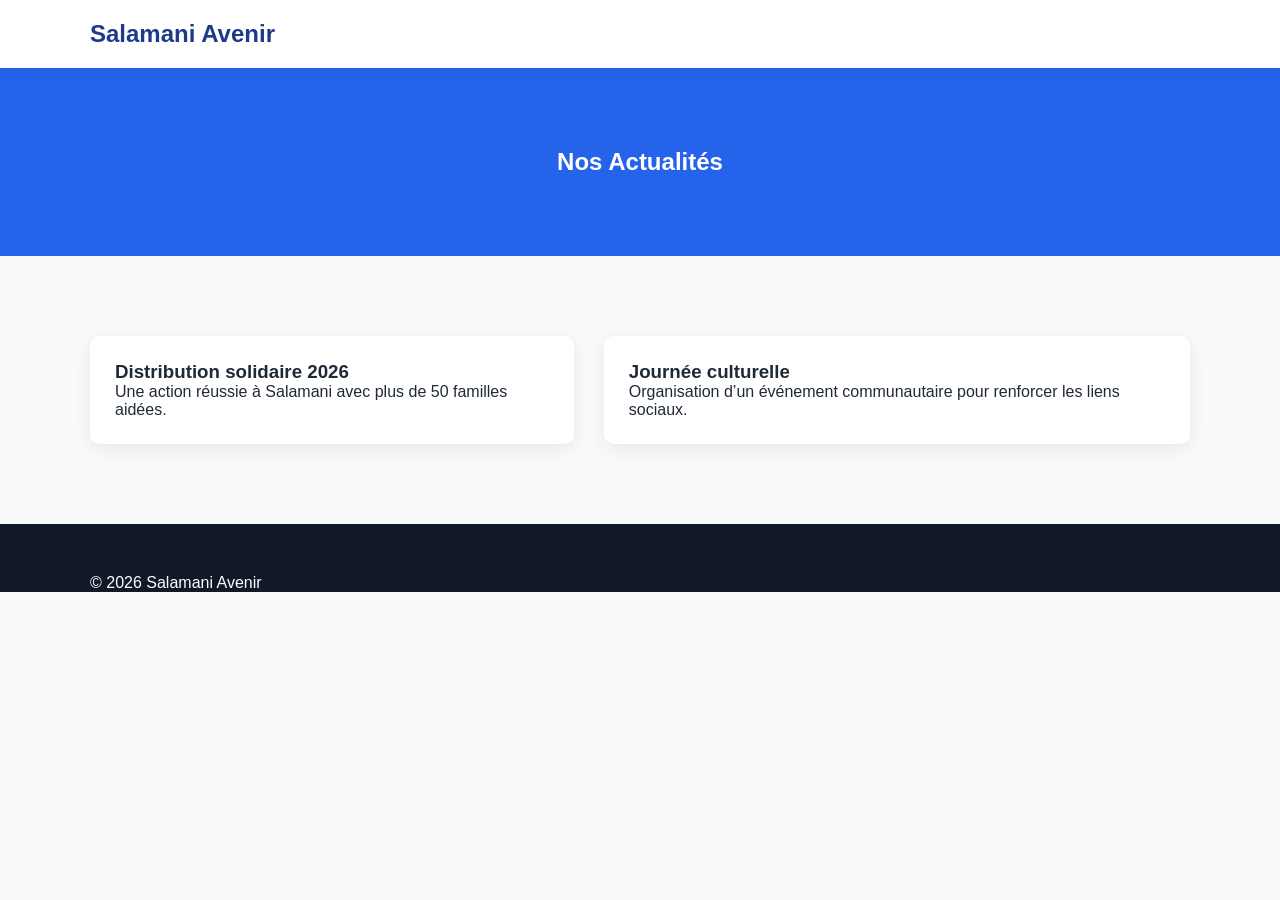
==== actualites.html @ 1fcb912e "Add files via upload Site officiel de l’association Salamani Avenir, présentant ses missions, action" ====
<!DOCTYPE html>
<html lang="fr">
<head>
<meta charset="UTF-8">
<meta name="viewport" content="width=device-width, initial-scale=1.0">
<title>Actualités - Salamani Avenir</title>
<link rel="stylesheet" href="style.css">
</head>

<body>

<header class="header">
<div class="container nav-container">
    <div class="logo">Salamani Avenir</div>
</div>
</header>

<section class="page-hero">
<div class="container">
    <h1>Nos Actualités</h1>
</div>
</section>

<section class="news-section">
<div class="container news-grid">

    <div class="news-card">
        <h3>Distribution solidaire 2026</h3>
        <p>Une action réussie à Salamani avec plus de 50 familles aidées.</p>
    </div>

    <div class="news-card">
        <h3>Journée culturelle</h3>
        <p>Organisation d’un événement communautaire pour renforcer les liens sociaux.</p>
    </div>

</div>
</section>

<footer>
<div class="container">
    © 2026 Salamani Avenir
</div>
</footer>

</body>
</html>
---- style.css ----
* {
    margin: 0;
    padding: 0;
    box-sizing: border-box;
}

body {
    font-family: 'Poppins', sans-serif;
    background: #f8fafc;
    color: #1f2937;
}

.container {
    width: 90%;
    max-width: 1100px;
    margin: auto;
}

/* HEADER */
.header {
    background: white;
    box-shadow: 0 4px 20px rgba(0,0,0,0.05);
    position: sticky;
    top: 0;
    z-index: 1000;
}

.nav-container {
    display: flex;
    justify-content: space-between;
    align-items: center;
    padding: 20px 0;
}

.logo {
    font-size: 1.5rem;
    font-weight: 700;
    color: #1e3a8a;
}

nav ul {
    display: flex;
    gap: 25px;
    list-style: none;
}

nav a {
    text-decoration: none;
    color: #374151;
    font-weight: 500;
    transition: 0.3s;
}

nav a:hover {
    color: #2563eb;
}

.active {
    color: #2563eb;
}

.btn-nav {
    background: #1e3a8a;
    color: white;
    padding: 8px 18px;
    border-radius: 8px;
}

/* HERO */
.hero {
    background: linear-gradient(135deg, #1e3a8a, #2563eb);
    color: white;
    padding: 120px 0;
    text-align: center;
}

.hero h1 {
    font-size: 2.8rem;
    margin-bottom: 20px;
}

.btn {
    display: inline-block;
    margin-top: 20px;
    background: white;
    color: #1e3a8a;
    padding: 12px 30px;
    border-radius: 30px;
    text-decoration: none;
    font-weight: 600;
    transition: 0.3s;
}

.btn:hover {
    transform: translateY(-3px);
}

.btn-secondary {
    display: inline-block;
    margin-top: 20px;
    padding: 10px 25px;
    border: 2px solid #2563eb;
    border-radius: 25px;
    text-decoration: none;
    color: #2563eb;
}

/* STATS */
.stats {
    padding: 80px 0;
    background: white;
}

.stats-grid {
    display: flex;
    justify-content: space-around;
    text-align: center;
}

.stat h2 {
    font-size: 2rem;
    color: #2563eb;
}

/* PREVIEW */
.preview {
    padding: 80px 0;
    text-align: center;
}

/* FOOTER */
footer {
    background: #111827;
    color: white;
    padding-top: 50px;
}

.footer-grid {
    display: flex;
    justify-content: space-between;
    gap: 40px;
}

.footer-grid h4 {
    margin-bottom: 10px;
}

footer a {
    color: #9ca3af;
    text-decoration: none;
}

footer a:hover {
    color: white;
}

.copyright {
    text-align: center;
    padding: 20px;
    margin-top: 40px;
    background: #0f172a;
}

/* RESPONSIVE */
.menu-toggle {
    display: none;
    font-size: 28px;
    cursor: pointer;
}

@media (max-width: 768px) {
    nav ul {
        flex-direction: column;
        position: absolute;
        top: 80px;
        right: 20px;
        background: white;
        padding: 20px;
        display: none;
        box-shadow: 0 5px 20px rgba(0,0,0,0.1);
    }

    nav ul.active {
        display: flex;
    }

    .menu-toggle {
        display: block;
    }

    .stats-grid,
    .footer-grid {
        flex-direction: column;
        text-align: center;
    }
}

/* ANIMATION */
.fade-in {
    opacity: 0;
    transform: translateY(30px);
    transition: all 0.8s ease;
}

.fade-in.visible {
    opacity: 1;
    transform: translateY(0);
}


.page-hero {
    padding: 80px 0;
    background: #2563eb;
    color: white;
    text-align: center;
}

.siege-grid {
    display: flex;
    gap: 40px;
    padding: 80px 0;
}

.siege-info {
    flex: 1;
}

.map-container {
    flex: 1;
}

.form-section {
    padding: 80px 0;
}

.news-grid {
    display: flex;
    gap: 30px;
    padding: 80px 0;
}

.news-card {
    background: white;
    padding: 25px;
    border-radius: 10px;
    box-shadow: 0 5px 20px rgba(0,0,0,0.08);
}

.gallery-grid {
    display: grid;
    grid-template-columns: repeat(auto-fit, minmax(250px, 1fr));
    gap: 15px;
    padding: 80px 0;
}

.gallery-grid img {
    width: 100%;
    border-radius: 10px;
    transition: 0.3s;
}

.gallery-grid img:hover {
    transform: scale(1.05);
}

.about-grid,
.actions-grid {
    display: grid;
    grid-template-columns: repeat(auto-fit, minmax(280px, 1fr));
    gap: 40px;
    padding: 80px 0;
}

.action-card,
.value-card {
    background: white;
    padding: 25px;
    border-radius: 12px;
    box-shadow: 0 5px 20px rgba(0,0,0,0.08);
    transition: 0.3s;
}

.action-card:hover {
    transform: translateY(-5px);
}


/* BOUTON MODE SOMBRE */
.dark-btn {
    background: none;
    border: none;
    font-size: 20px;
    cursor: pointer;
    margin-left: 15px;
}

/* MODE SOMBRE */
body.dark-mode {
    background: #0f172a;
    color: #f1f5f9;
}

body.dark-mode .header {
    background: #1e293b;
}

body.dark-mode .action-card,
body.dark-mode .value-card,
body.dark-mode .news-card {
    background: #1e293b;
    color: #f1f5f9;
}

body.dark-mode footer {
    background: #020617;
}

body.dark-mode nav a {
    color: #f1f5f9;
}

body.dark-mode .page-hero {
    background: #1e293b;
}
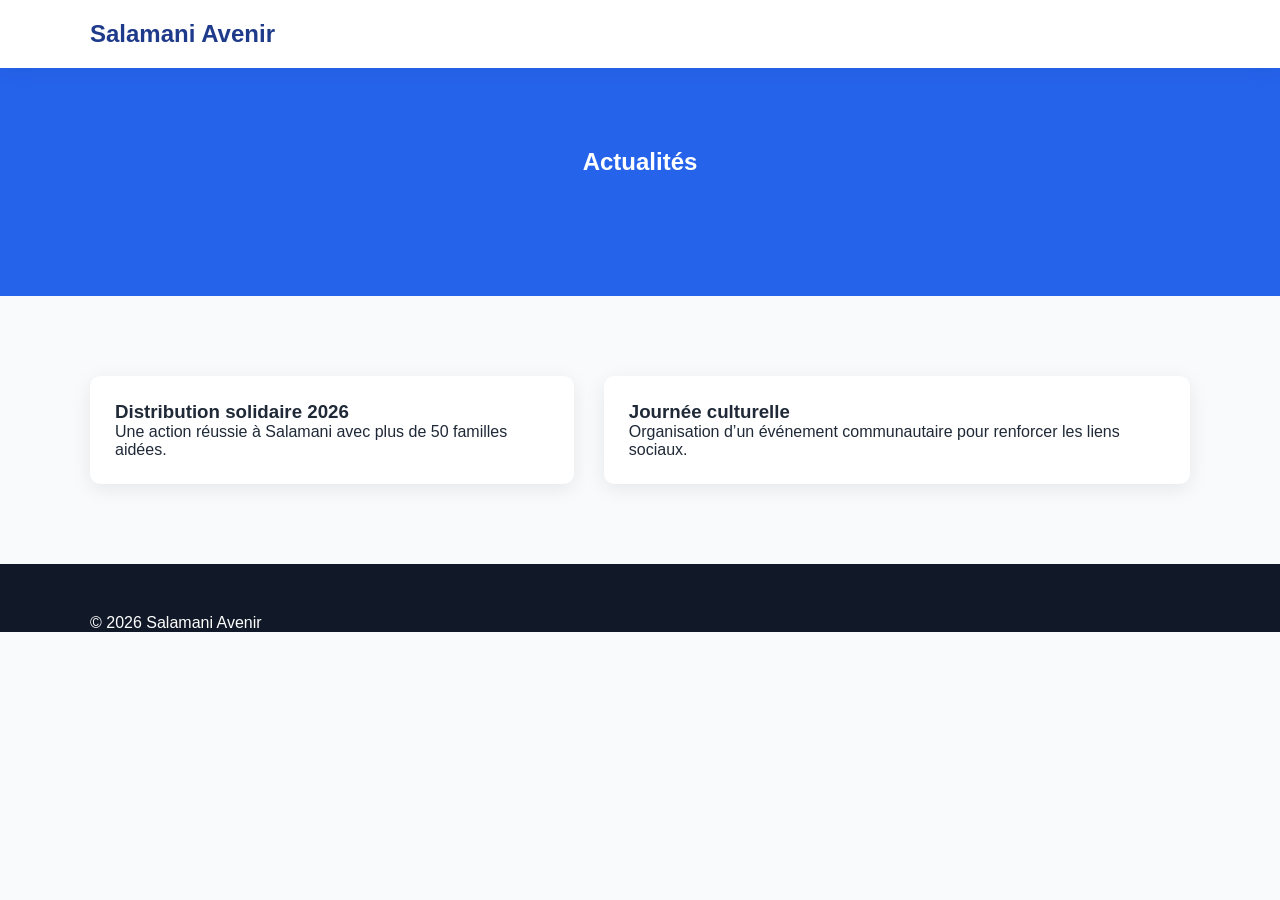
==== commit bf6f2761: "Update actualites.html modification de la page actualites" ====
--- a/actualites.html
+++ b/actualites.html
@@ -17,8 +17,11 @@
 
 <section class="page-hero">
 <div class="container">
-    <h1>Nos Actualités</h1>
+    <h1>Actualités</h1>
 </div>
+<main>
+    <div id="liste-actualites" class="grid-actualites"></div>
+</main>   
 </section>
 
 <section class="news-section">
@@ -42,6 +45,7 @@
     © 2026 Salamani Avenir
 </div>
 </footer>
+<script src="actualites.js"></script>
+</body>
 
-</body>
-</html>+</html>
--- a/style.css
+++ b/style.css
@@ -324,7 +324,49 @@
 }
 
 
-
-
-
-
+.grid-actualites {
+  display: grid;
+  gap: 20px;
+  padding: 20px;
+}
+
+.carte {
+  background: #ffffff;
+  padding: 20px;
+  border-radius: 12px;
+  box-shadow: 0 4px 10px rgba(0,0,0,0.1);
+  transition: 0.3s;
+}
+
+.carte:hover {
+  transform: translateY(-5px);
+}
+
+
+.form-pro {
+  max-width: 500px;
+  margin: auto;
+  display: flex;
+  flex-direction: column;
+  gap: 15px;
+}
+
+.form-pro input,
+.form-pro textarea {
+  padding: 12px;
+  border-radius: 8px;
+  border: 1px solid #ccc;
+}
+
+.form-pro button {
+  padding: 12px;
+  background: #0066cc;
+  color: white;
+  border: none;
+  border-radius: 8px;
+  cursor: pointer;
+}
+
+.form-pro button:hover {
+  background: #004c99;
+}
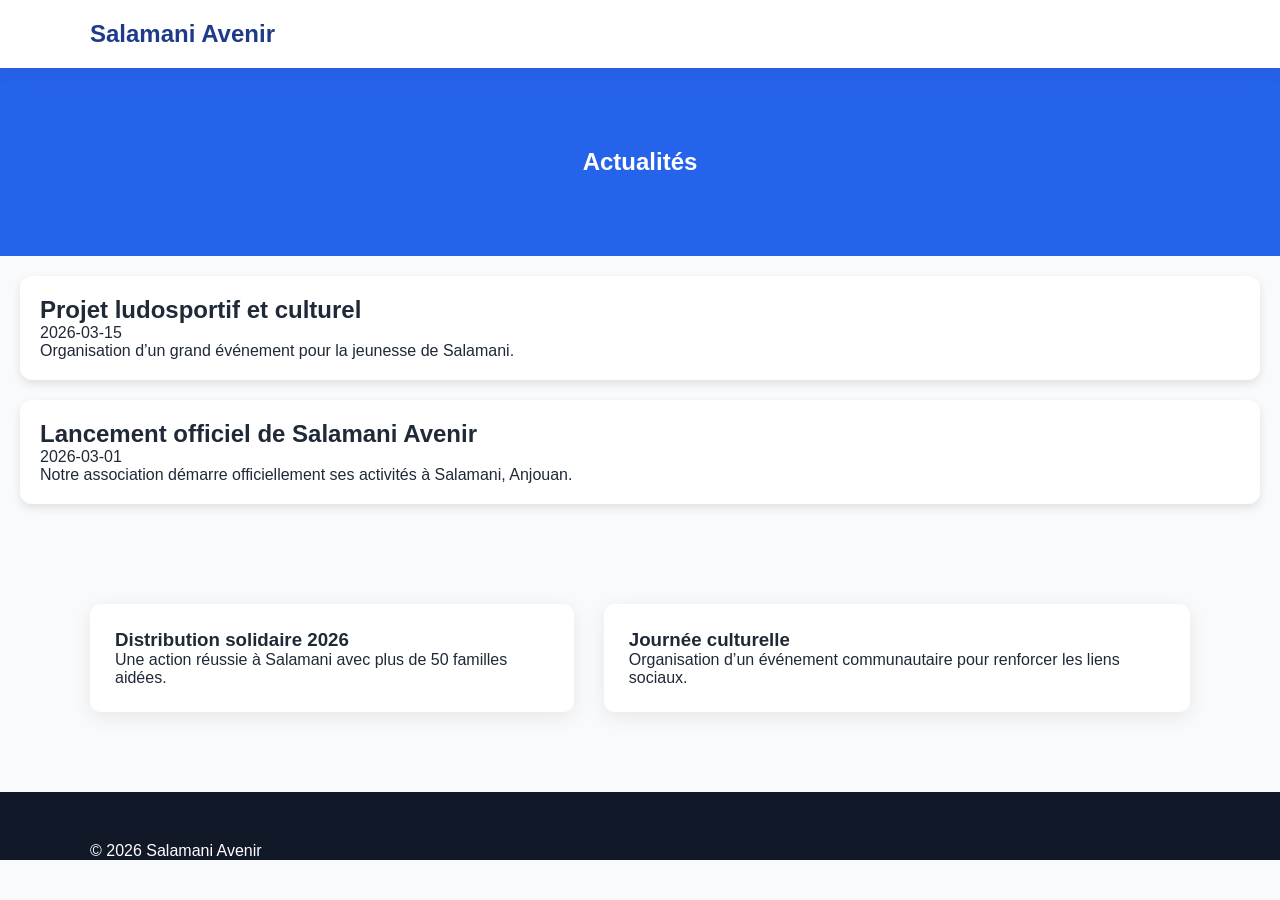
==== commit f1a069e0: "Update actualites.html modification page actualites.html" ====
--- a/actualites.html
+++ b/actualites.html
@@ -18,12 +18,11 @@
 <section class="page-hero">
 <div class="container">
     <h1>Actualités</h1>
-</div>
+</div>  
+</section>
 <main>
     <div id="liste-actualites" class="grid-actualites"></div>
-</main>   
-</section>
-
+</main> 
 <section class="news-section">
 <div class="container news-grid">
 
@@ -49,3 +48,4 @@
 </body>
 
 </html>
+
